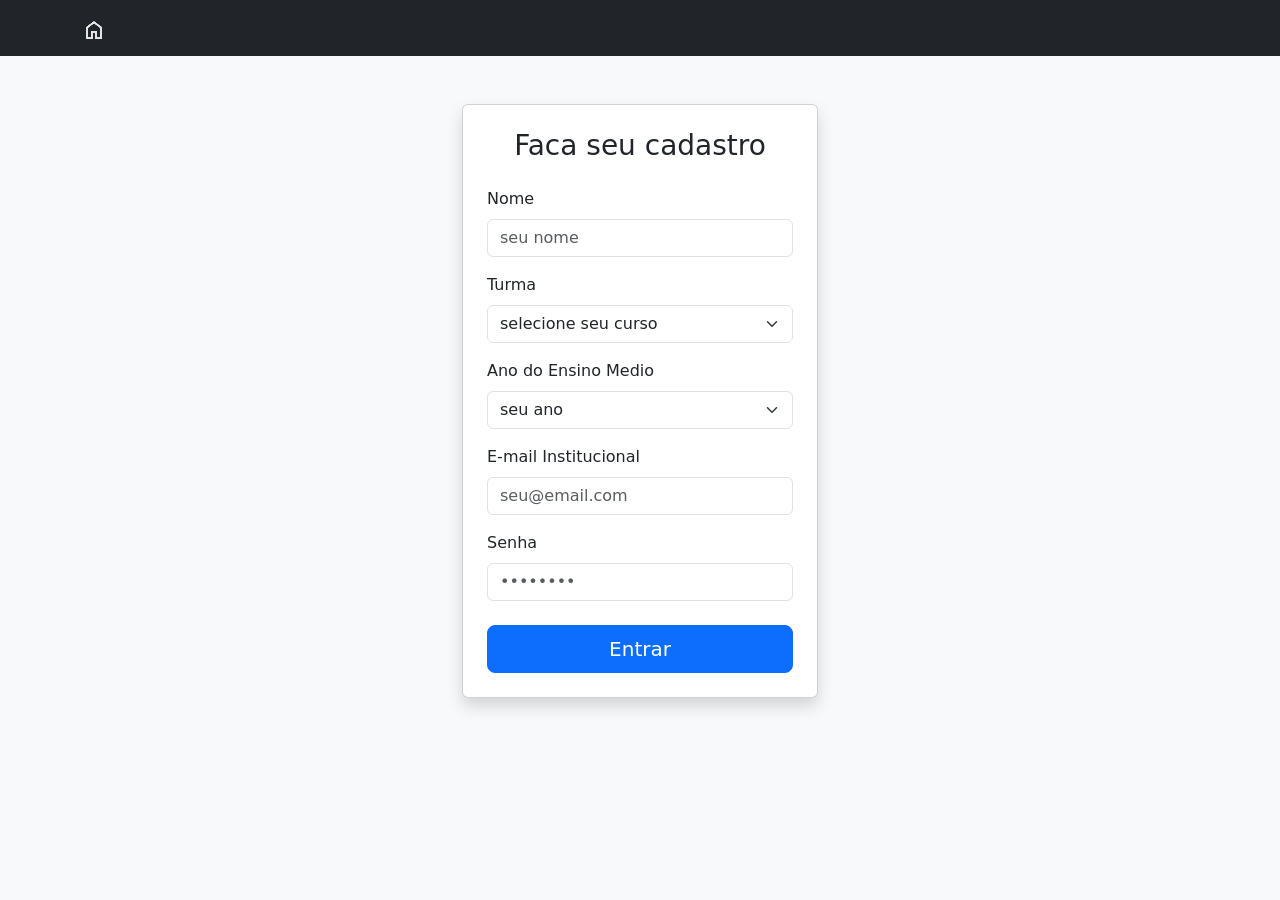
==== cadastro.html @ b2ad5189 "primeiro ommit" ====
<!DOCTYPE html>
<html lang="pt-BR">
<head>
    <meta charset="UTF-8">
    <meta name="viewport" content="width=device-width, initial-scale=1.0">
    <title>Login - Meu Site</title>
    
    <link href="https://cdn.jsdelivr.net/npm/bootstrap@5.3.2/dist/css/bootstrap.min.css" rel="stylesheet">
    <link rel="stylesheet" href="style.css">
</head>
<body class="bg-light">

    <nav class="navbar navbar-dark bg-dark mb-5">
        <div class="container">
            <a class="navbar-brand" href="index.html">
                <img src="images/home.png"> 
            </a>
        </div>
    </nav>

    <div class="container">
        <div class="row justify-content-center">
            <div class="col-md-6 col-lg-4"> <div class="card shadow">
                    <div class="card-body p-4">
                        <h3 class="text-center mb-4">Faca seu cadastro</h3>
                        
                        <form id="formCadastro">
                            <div class="mb-3">
                                <label for="text" class="form-label"> Nome</label>
                                <input type="text" class="form-control" id="nome" placeholder="seu nome"> 
                            </div>

                            <div class="mb-3">
                                <label for="text" class="form-label"> Turma </label>
                                <select class="form-select" aria-label="selecione seu curso">
                                    <option selected> selecione seu curso</option>
                                    <option value="1"> Tec. em Agropecuaria</option>
                                    <option value="2">Tec. em Informatica para Internet</option>
                                    <option value="3">TEc. em Vigilancia em Saude</option>
                                </select>
                            </div>
                            <div class="mb-3">
                                <label for="text" class="form-label">Ano do Ensino Medio</label>
                                <select class="form-select" arial-label="selecione seu ano">
                                    <option selected >seu ano</option>
                                    <option value="1">1 ano</option>
                                    <option value="2">2 ano</option>
                                    <option value="3">3 ano</option>
                                </select>
                            </div>

                            <div class="mb-3">
                                <label for="email" class="form-label">E-mail Institucional</label>
                                <input type="email" class="form-control" id="email" placeholder="seu@email.com" required>
                            </div>
                            
                            <div class="mb-3">
                                <label for="senha" class="form-label">Senha</label>
                                <input type="password" class="form-control" id="senha" placeholder="••••••••" required>
                            </div>
                            
                            <div class="d-grid mt-4">
                                <button type="submit" class="btn btn-primary btn-lg">Entrar</button>
                            </div>

                            <p id="mensagemLogin" class="mt-3 text-center fw-bold" style="display: none;"></p>

                        </form>


                    </div>
                </div>

            </div>
        </div>
    </div>

    <script src="https://cdn.jsdelivr.net/npm/bootstrap@5.3.2/dist/js/bootstrap.bundle.min.js"></script>
    <script src="login.js"></script>
</body>
</html>
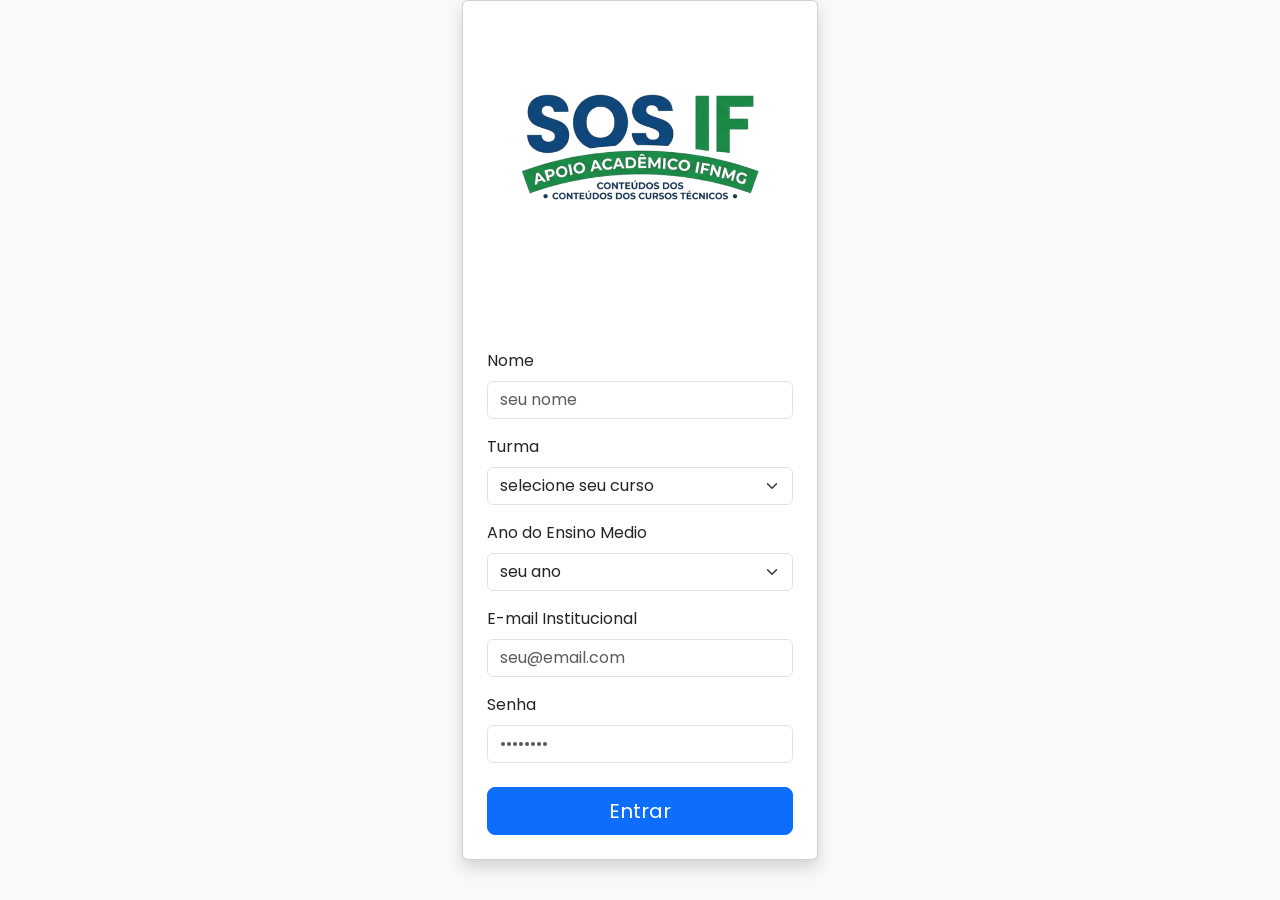
==== commit 19856e98: "mensagem" ====
--- a/cadastro.html
+++ b/cadastro.html
@@ -10,20 +10,13 @@
 </head>
 <body class="bg-light">
 
-    <nav class="navbar navbar-dark bg-dark mb-5">
-        <div class="container">
-            <a class="navbar-brand" href="index.html">
-                <img src="images/home.png"> 
-            </a>
-        </div>
-    </nav>
 
     <div class="container">
         <div class="row justify-content-center">
             <div class="col-md-6 col-lg-4"> <div class="card shadow">
                     <div class="card-body p-4">
-                        <h3 class="text-center mb-4">Faca seu cadastro</h3>
-                        
+                        <img src="images/sos-if.png" class="img-fluid mb-4" alt="Logo SOS IF"  style="display: block; margin-left: auto; margin-right: auto; width: 300px;">
+                       
                         <form id="formCadastro">
                             <div class="mb-3">
                                 <label for="text" class="form-label"> Nome</label>
@@ -74,6 +67,7 @@
             </div>
         </div>
     </div>
+    
 
     <script src="https://cdn.jsdelivr.net/npm/bootstrap@5.3.2/dist/js/bootstrap.bundle.min.js"></script>
     <script src="login.js"></script>
--- a/style.css
+++ b/style.css
@@ -0,0 +1,63 @@
+@import url('https://fonts.googleapis.com/css2?family=Poppins:ital,wght@0,100;0,200;0,300;0,400;0,500;0,600;0,700;0,800;0,900;1,100;1,200;1,300;1,400;1,500;1,600;1,700;1,800;1,900&display=swap');
+
+* {
+    margin: 0;
+    padding: 0;
+    font-family: "poppins", sans-serif;
+}
+
+
+/* Aqui entra o seu CSS (DW1) para alterar o que o Bootstrap não faz ou customizar */
+body {
+    background-color: #f8f9fa; /* Um cinza bem clarinho */
+}
+
+.texto-destaque {
+    color: #0d6efd; /* Azul padrão do Bootstrap, mas aplicado via sua própria classe */
+    text-shadow: 1px 1px 2px rgba(0,0,0,0.1); /* Uma sombrinha leve */
+}
+
+/* CSS base (Focado primeiro no Celular - Mobile First) */
+        .hero-section {
+            background: linear-gradient(135deg, blueviolet, #4b0082);
+            color: white;
+            padding: 60px 0; /* Espaçamento menor no celular para não ocupar a tela toda */
+        }
+        
+        /* Título um pouco menor no celular para não quebrar muitas linhas */
+        .titulo-principal {
+            font-size: 2.5rem; 
+        }
+
+        .recurso-icone {
+            font-size: 3rem;
+            color: blueviolet;
+        }
+
+        /* ========================================== */
+        /* MEDIA QUERY: Regras apenas para PCs e Tablets grandes */
+        /* ========================================== */
+        @media (min-width: 992px) {
+            .hero-section {
+                padding: 120px 0; /* Aumenta o espaçamento no PC */
+            }
+            .titulo-principal {
+                font-size: 3.5rem; /* Aumenta a letra no PC */
+            }
+        }
+.hero-section {
+    min-height: 500px; /* Garante uma altura boa para mostrar as fotos */
+    color: white;
+}
+
+/* Ajustes apenas para computadores/telas grandes */
+@media (min-width: 992px) {
+    .hero-section {
+        min-height: 650px; /* Fica maior no PC */
+    }
+}
+#img-1-alunos{
+    width:600px ;
+    height:500px;
+    padding: 10px;
+}
